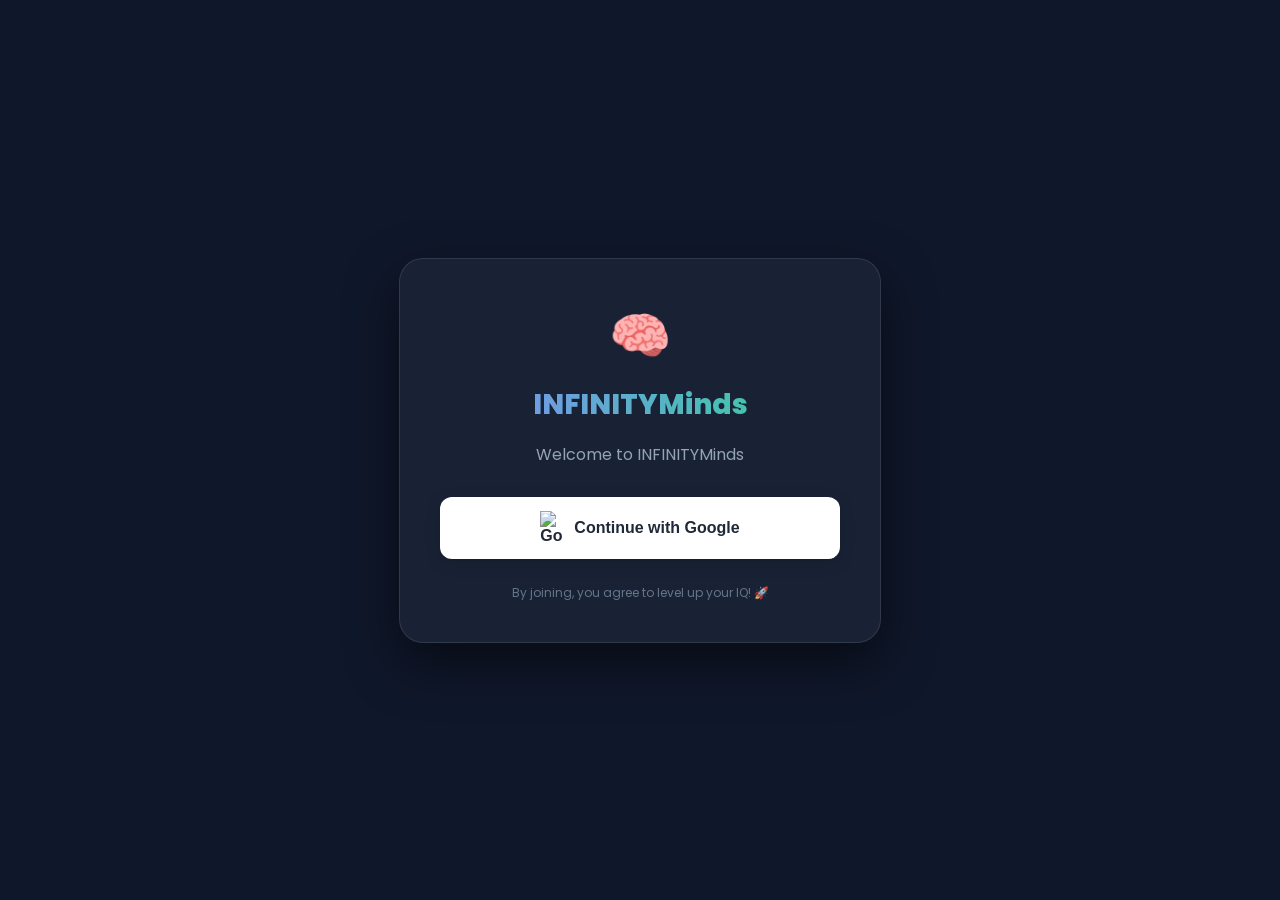
==== index.html @ 3503f4d7 "Add files via upload" ====
<!DOCTYPE html>
<html lang="en">
<head>
    <meta charset="UTF-8">
    <meta name="viewport" content="width=device-width, initial-scale=1.0">
    <title>Infinity Brain-Gym | Login</title>
    <link href="https://fonts.googleapis.com/css2?family=Poppins:wght@400;600;800&display=swap" rel="stylesheet">
    <style>
        :root {
            --primary: #6366f1;
            --secondary: #10b981;
            --dark: #0f172a;
            --light: #f8fafc;
        }

        body {
            font-family: 'Poppins', sans-serif;
            background: var(--dark);
            color: var(--light);
            margin: 0;
            display: flex;
            align-items: center;
            justify-content: center;
            height: 100vh;
            overflow: hidden;
        }

        .login-container {
            background: rgba(30, 41, 59, 0.7);
            padding: 40px;
            border-radius: 24px;
            box-shadow: 0 20px 50px rgba(0,0,0,0.5);
            backdrop-filter: blur(10px);
            border: 1px solid rgba(255,255,255,0.1);
            text-align: center;
            width: 90%;
            max-width: 400px;
            animation: fadeIn 0.8s ease-out;
        }

        @keyframes fadeIn {
            from { opacity: 0; transform: translateY(20px); }
            to { opacity: 1; transform: translateY(0); }
        }

        .logo {
            font-size: 50px;
            margin-bottom: 10px;
        }

        h1 {
            margin: 0;
            font-size: 28px;
            font-weight: 800;
            background: linear-gradient(to right, #818cf8, #34d399);
            -webkit-background-clip: text;
            -webkit-text-fill-color: transparent;
        }

        p {
            color: #94a3b8;
            margin-bottom: 30px;
        }

        .btn-google {
            display: flex;
            align-items: center;
            justify-content: center;
            gap: 12px;
            background: white;
            color: #1f2937;
            border: none;
            padding: 14px 24px;
            border-radius: 12px;
            font-size: 16px;
            font-weight: 600;
            cursor: pointer;
            transition: all 0.3s ease;
            width: 100%;
            box-shadow: 0 4px 15px rgba(0,0,0,0.2);
        }

        .btn-google:hover {
            transform: translateY(-3px);
            box-shadow: 0 8px 25px rgba(99, 102, 241, 0.4);
            background: #f1f5f9;
        }

        .btn-google img {
            width: 22px;
        }

        .footer-note {
            margin-top: 25px;
            font-size: 12px;
            color: #64748b;
        }
    </style>
</head>
<body>

    <div class="login-container">
        <div class="logo">🧠</div>
        <h1>INFINITYMinds</h1>
        <p>Welcome to INFINITYMinds  </p>

        <button class="btn-google" onclick="loginWithGoogle()">
            <img src="https://www.gstatic.com/firebasejs/ui/2.0.0/images/auth/google.svg" alt="Google">
            Continue with Google
        </button>

        <div class="footer-note">
            By joining, you agree to level up your IQ! 🚀
        </div>
    </div>

    <script type="module" src="quiz.js"></script>

</body>
</html>
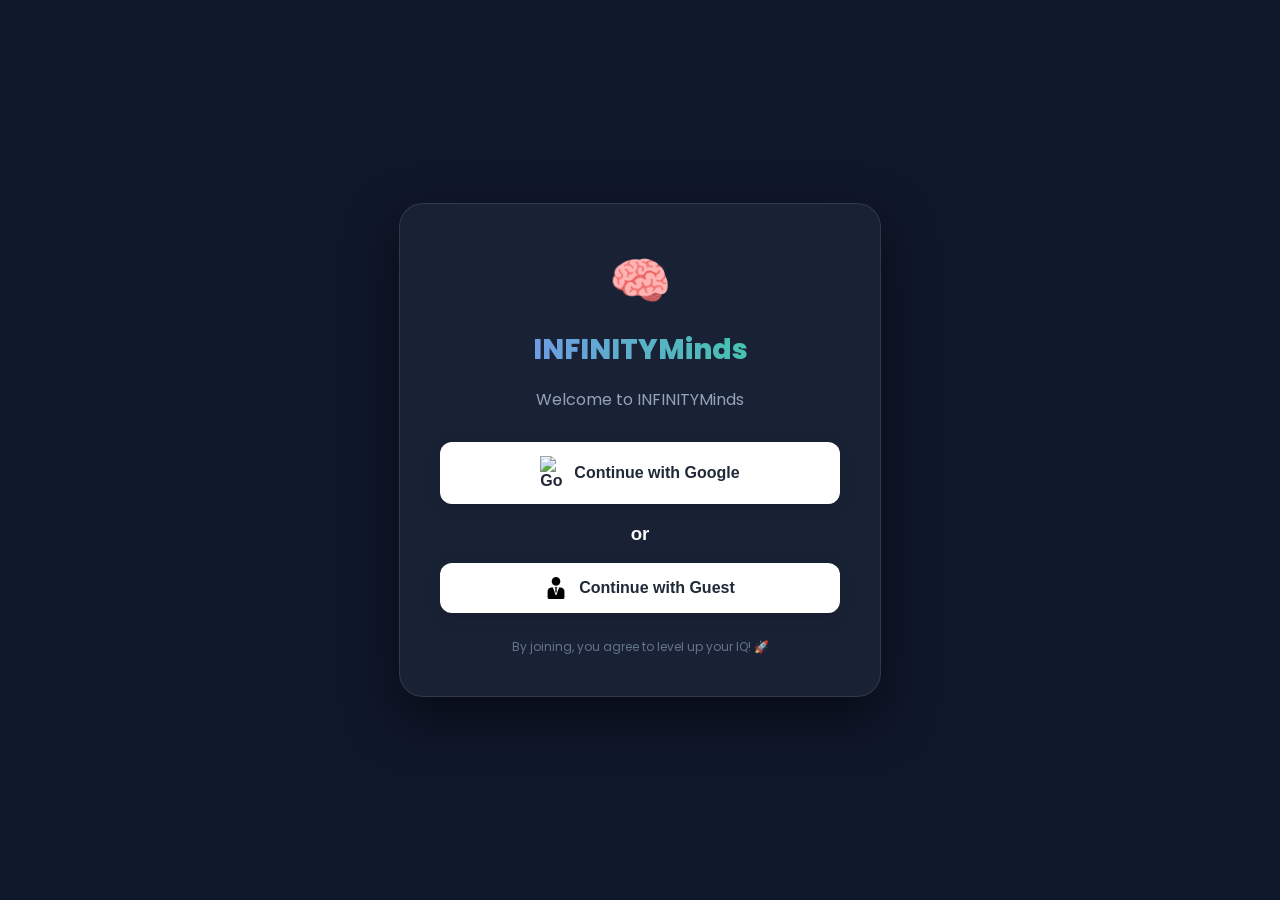
==== commit 5a35ca0b: "Add files via upload" ====
--- a/index.html
+++ b/index.html
@@ -1,6 +1,25 @@
 <!DOCTYPE html>
 <html lang="en">
 <head>
+  <!-- Google Tag Manager -->
+<script>(function(w,d,s,l,i){w[l]=w[l]||[];w[l].push({'gtm.start':
+new Date().getTime(),event:'gtm.js'});var f=d.getElementsByTagName(s)[0],
+j=d.createElement(s),dl=l!='dataLayer'?'&l='+l:'';j.async=true;j.src=
+'https://www.googletagmanager.com/gtm.js?id='+i+dl;f.parentNode.insertBefore(j,f);
+})(window,document,'script','dataLayer','GTM-PXDHBWLP');</script>
+<!-- End Google Tag Manager -->
+  
+  <meta name="breachme-verify" content="breachme-verify=bf808ad22545b6fdd272383acb8a1e6b" />
+  
+  <link rel="canonical" href="https://infinityminds.vercel.app/" />
+  <meta name="google-site-verification" content="8KaIF5h-07uxy-bycOXdSKJoGuXcpCzZy9qrVRNIUaA" />
+    <script>
+  // Redirect Logic: Sirf tab chale jab URL Netlify ka ho
+  if (window.location.hostname.includes('netlify.app')) {
+    window.location.href = "https://infinityminds.vercel.app/";
+  }
+</script>
+
     <meta charset="UTF-8">
     <meta name="viewport" content="width=device-width, initial-scale=1.0">
     <title>Infinity Brain-Gym | Login</title>
@@ -98,7 +117,11 @@
     </style>
 </head>
 <body>
-
+<!-- Google Tag Manager (noscript) -->
+<noscript><iframe src="https://www.googletagmanager.com/ns.html?id=GTM-PXDHBWLP"
+height="0" width="0" style="display:none;visibility:hidden"></iframe></noscript>
+<!-- End Google Tag Manager (noscript) -->
+  
     <div class="login-container">
         <div class="logo">🧠</div>
         <h1>INFINITYMinds</h1>
@@ -107,6 +130,13 @@
         <button class="btn-google" onclick="loginWithGoogle()">
             <img src="https://www.gstatic.com/firebasejs/ui/2.0.0/images/auth/google.svg" alt="Google">
             Continue with Google
+        </button>
+      
+      <h3>or</h3>
+      
+      <button class="btn-google" onclick="window.location.href='home.html'"">
+            <img src="guest.jpg" alt="Google">
+            Continue with Guest
         </button>
 
         <div class="footer-note">
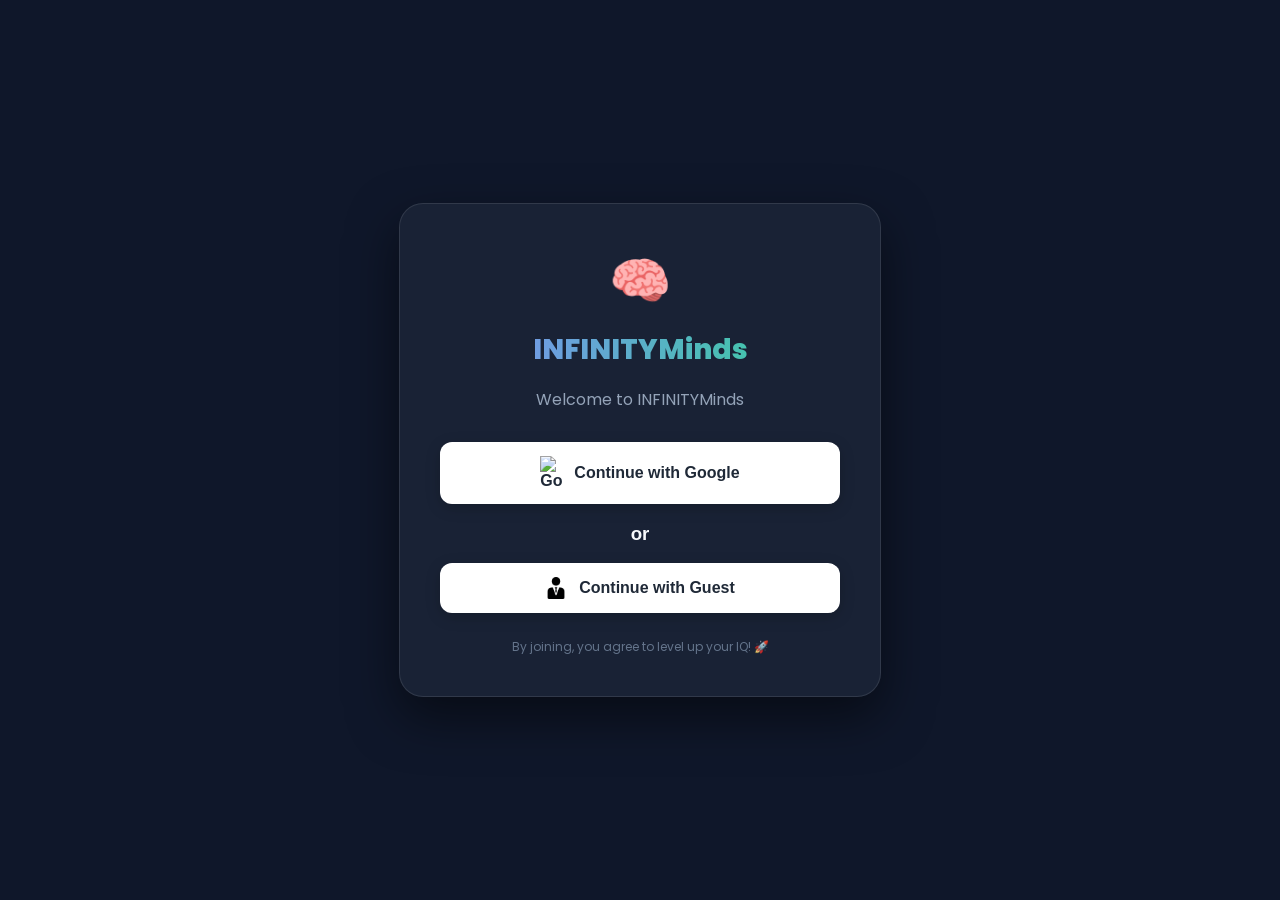
==== commit 088ab21d: "Add files via upload" ====
--- a/index.html
+++ b/index.html
@@ -135,7 +135,7 @@
       <h3>or</h3>
       
       <button class="btn-google" onclick="window.location.href='home.html'"">
-            <img src="guest.jpg" alt="Google">
+            <img src="guest.png" alt="Google">
             Continue with Guest
         </button>
 
